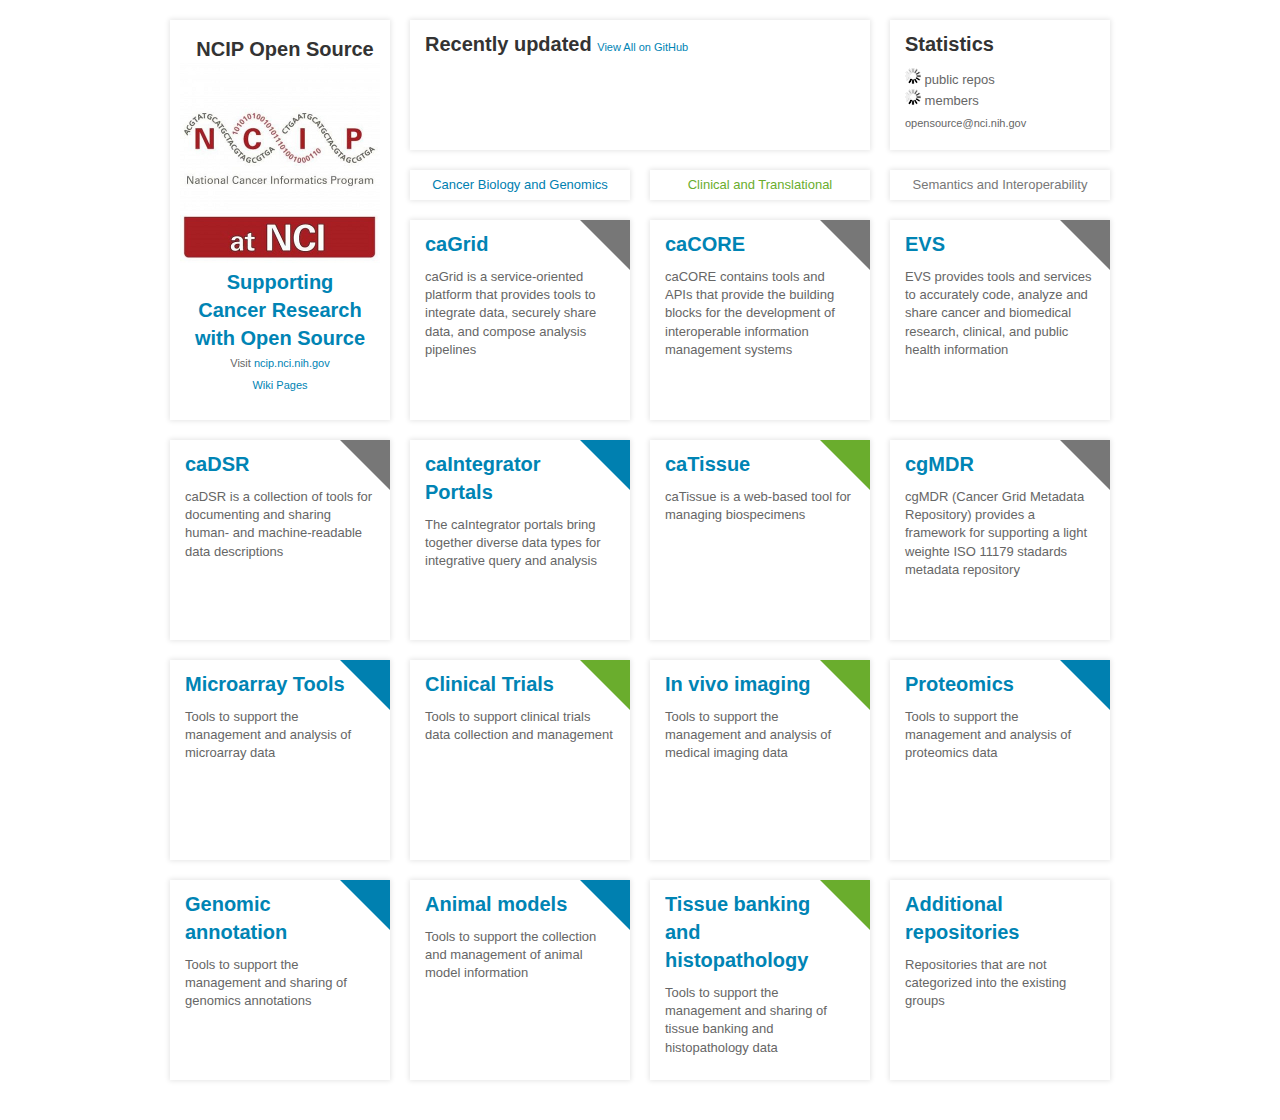
==== index.html @ 36c75fdd "Updated the logic of the groups page." ====
<!DOCTYPE html>

<html>
  <head>
    <title>NCIP Open Source</title>
    <link rel="stylesheet" type="text/css" href="css/reset.css">
    <link rel="stylesheet" type="text/css" href="css/grid.css">
    <link rel="stylesheet" type="text/css" href="css/style.css">

    <!-- Loading list of repos and groups from JSON files -->
    <script type="text/javascript" src="ncip-group.json"></script>
    <script type="text/javascript" src="ncip-repo.json"></script>
    <script type="text/javascript" src="assets/jquery-1.7.1.min.js"></script>
    <script type="text/javascript" src="assets/strftime.js"></script>
    <script type="text/javascript" src="assets/ncipnamespace.js"></script>
    <script type="text/javascript">
    (function ($, undefined) {

      var homePageURL = "http://localhost:8000/"; // http://ncip.github.io/

      var NCIPGlobal = window.NCIPGlobal;

      function addRecentlyUpdatedRepo(repo) {
        var $item = $("<li>");

        var $name = $("<a>").attr("href", repo.html_url).text(repo.name);
        $item.append($("<span>").addClass("name").append($name));

        var $time = $("<a>").attr("href", repo.html_url + "/commits").text(strftime("%h %e, %Y", repo.pushed_at));
        $item.append($("<span>").addClass("time").append($time));

        $item.append('<span class="bullet">&sdot;</span>');

        var $watchers = $("<a>").attr("href", repo.html_url + "/watchers").text(repo.watchers + " stargazers");
        $item.append($("<span>").addClass("watchers").append($watchers));

        $item.append('<span class="bullet">&sdot;</span>');

        var $forks = $("<a>").attr("href", repo.html_url + "/network").text(repo.forks + " forks");
        $item.append($("<span>").addClass("forks").append($forks));

        $item.appendTo("#recently-updated-repos");
      }

      function addGroupRepresentation(group) {
        var $item = $("<li>").addClass("repo grid-1 " + group.category);
        var $link = $("<a>").attr("href", "group.html?name=" + group.name).appendTo($item);
        $link.append($("<h2>").text(group.name));
        $link.append($("<p>").text(group.description));
        $item.appendTo("#repos");
      }

      function addRecentlyUpdatedRepos(repos, page) {

        repos = repos || [];
        page = page || 1;

        var uri = "https://api.github.com/orgs/ncip/repos?"
                + "&per_page=100"
                + "&page="+page;

        NCIPGlobal.getJSONIfModified(uri, function (result) {

          if ( result.status === 403 ) { // Refused
            repos = NCIPGlobal.getCachedRepositories();
            processRepositories(repos);
            }

          if ( result.status === 304 ) { // Not Modified
            repos = NCIPGlobal.getCachedRepositories();
            processRepositories(repos);
            }

          if ( result.status === 200 ) { // OK Status

            if (result.data && result.data.length > 0) {
              repos = repos.concat(result.data);
              addRecentlyUpdatedRepos(repos, page + 1);
              if (page === 1) {
                storeLastChangeDateInCache(result);
                }
              }
            else {
              NCIPGlobal.repos = JSON.stringify(repos);
              window.localStorage.setItem('NCIPrepos',NCIPGlobal.repos);
              processRepositories(repos);
              }
          }

        });
      }
      addRecentlyUpdatedRepos();

      function storeLastChangeDateInCache(result) {
        if (window.localStorage) {

          NCIPGlobal.namespace('cache.date');

          if (window.localStorage.getItem('NCIPDate') === "undefined" || window.localStorage.getItem('NCIPDate') === null) {
            NCIPGlobal.cache.date = result.lastModified;
            window.localStorage.setItem('NCIPDate',NCIPGlobal.cache.date);
            }
          else {
            NCIPGlobal.cache.date = window.localStorage.getItem('NCIPDate');
            }
          }
        }

      function processRepositories(repos) {

          $(function () {

            $("#num-repos").text(repos.length);

            // Convert pushed_at to Date.
            $.each(repos, function (i, repo) {
              repo.pushed_at = new Date(repo.pushed_at);
            });

            // Sort by most-recently pushed to.
            repos.sort(function (a, b) {
              if (a.pushed_at < b.pushed_at) return 1;
              if (b.pushed_at < a.pushed_at) return -1;
              return 0;
            });

            $.each(repos.slice(0, 3), function (i, repo) {
              addRecentlyUpdatedRepo(repo);
            });

          });

        }

      function addGroups(repoGroups) {
        var repoGroups = ncip_groups;

        $(function () {
          $.each(repoGroups, function (i, group) {
            addGroupRepresentation(group);
          });
        });

      }
      addGroups();

      $.getJSON("https://api.github.com/orgs/ncip/members?callback=?", function (result) {
        var members = result.data;

        $(function () {
          $("#num-members").text(members.length);
        });
      });

    })(jQuery);
    </script>
  </head>
  <body>
    <div id="wrapper" class="grid clearfix">
      <div id="main" class="grid-1">
        <div id="logo"><h1>NCIP Open Source</h1></div>
        <a href="http://ncip.github.io/">
          <img src="images/logo.png" alt="NCIP Logo" height="200" width="200">
        </a>
        <h2>Supporting</h2>
        <h2>Cancer Research</h2>
        <h2>with Open Source</h2>
        <p>Visit <a href="http://ncip.nci.nih.gov/">ncip.nci.nih.gov</a></p>
        <p><a href="https://github.com/NCIP/ncip.github.com/wiki/_pages">Wiki Pages</a></p>
      </div>

      <div class="grid grid-3">
        <div id="recently-updated" class="grid-2 omega header">
          <h1>Recently updated <a href="https://github.com/ncip/repositories">View All on GitHub</a></h1>
          <ol id="recently-updated-repos"></ol>
        </div>

        <div id="statistics" class="grid-1 alpha header">
          <h1>Statistics</h1>
          <p>
            <a href="https://github.com/ncip/repositories"><span id="num-repos"><img src="images/spinner.gif" /></span> public repos</a>
            <br>
            <a href="https://github.com/ncip?tab=members"><span id="num-members"><img src="images/spinner.gif" /></span> members</a>
          </p>
          <p class="email"><a href="mailto:opensource@nci.nih.gov">opensource@nci.nih.gov</a></p>
        </div>
      </div>

      <div class="grid grid-3">
        <div id="category" class="grid-1 iota iotaleft categoryheader biology">
          <h4>Cancer Biology and Genomics</h4>
        </div>
        <div id="category" class="grid-1 iota iotacenter categoryheader translational">
          <h4>Clinical and Translational</h4>
        </div>
        <div id="category" class="grid-1 iota iotaright categoryheader semantics">
          <h4>Semantics and Interoperability</h4>
        </div>
      </div>

      <ol id="repos"></ol>
    </div>
  </body>
</html>
---- css/grid.css ----
.grid-1, .grid-2, .grid-3, .grid-4 {
  display:inline;
  float: left;
  position: relative;
  margin-left: 10px;
  margin-right: 10px;
}

/* Grid >> Children (Alpha ~ First, Omega ~ Last) */

.alpha {
  margin-left: 10;
  margin-right: 0;
}

.omega {
  margin-left: 0;
  margin-right: 10;
}

.iota {
  text-align: center;
  margin-right: 10;
  height: 100px;
}

.iotaleft {
  margin-right: 10;
  margin-left: 0;
}

.iotacenter {
  margin-right: 10;
  margin-left: 20;
}

.iotaright {
  margin-right: 0;
  margin-left: 10;
}

/* Grid >> 4 Columns */

.grid .grid-1 {
  width: 220px;
}

.grid .grid-2 {
  width: 460px;
}

.grid .grid-3 {
  width: 700px;
}

.grid .grid-4 {
  width: 940px;
}

/* http://nicolasgallagher.com/micro-clearfix-hack/ */

.clearfix {
  *zoom: 1;
}

.clearfix:before,
.clearfix:after {
  content: "";
  display: table;
}

.clearfix:after {
  clear: both;
}
---- css/style.css ----
html {
  background: url("bg.png") repeat;
}

body {
  font: 13px "Helvetica Neue", Helvetica, Arial, sans-serif;
  line-height: 1.4;
  color: #666;
  min-width: 960px;
}

h1 {
  font-weight: bold;
  font-size: 20px;
  color: #333;
}

h2 {
  font-weight: bold;
  font-size: 20px;
  color: #0084b4;
}

a:link, a:visited {
  color: #0084b4;
  text-decoration: none;
}

a:hover {
  text-decoration: underline;
}

#wrapper {
  position: relative;
  width: 960px;
  margin: 0 auto;
  padding: 20px 0;
}

#main {
  height: 400px;
  text-align: center;
}

#main, div.header, li.repo {
  background: white;
  background: rgba(255, 255, 255, 0.7);
  -moz-box-shadow:    0px 0px 5px 1px rgba(0, 0, 0, 0.1);
  -webkit-box-shadow: 0px 0px 5px 1px rgba(0, 0, 0, 0.1);
  box-shadow:         0px 0px 5px 1px rgba(0, 0, 0, 0.1);
  margin-bottom: 20px;
}

#main h1 {
  margin: 30px 0;
}

#main h1, #main p {
  margin-left: 15px;
  margin-right: 15px;
}

#main p {
  font-size: 11px;
  line-height: 2;
}

#category2, div.categoryheader, li.repo {
  background: white;
  background: rgba(255, 255, 255, 0.7);
  -moz-box-shadow:    0px 0px 5px 1px rgba(0, 0, 0, 0.1);
  -webkit-box-shadow: 0px 0px 5px 1px rgba(0, 0, 0, 0.1);
  box-shadow:         0px 0px 5px 1px rgba(0, 0, 0, 0.1);
  margin-bottom: 20px;
}

#category, div.categoryheader, li.repo {
  background: white;
  margin-bottom: 20px;
}


#logo {
  width: 200px;
  height: 20;
  margin: 15px 0 0 15px;
}

#logo h1 {
  margin: 0;
}

div.header {
  height: 130px;
}

div.categoryheader {
  height: 30px;
}

div.categoryheader h4 {
  height: 30px;
  line-height : 30px;
}

div.header h1, div.header p {
  margin: 10px 15px 0;
}

div.header h1 {
  margin-bottom: 10px;
}

#num-repos, #num-members {
  font-size: 14px;
  font-weight: bold;
  color: #0084b4;
  line-height: 15px;
}

#statistics a:link, #statistics a:visited {
  color: inherit;
}

#statistics p.email {
  margin-top: 6px;
  font-size: 11px;
}

#recently-updated h1 a {
  font-weight: normal;
  font-size: 11px;
}

#recently-updated-repos {
  margin-left: 15px;
}

#recently-updated-repos li {
  line-height: 1.5;
}

#recently-updated-repos li span {
  display: inline-block;
  padding: 0 1px;
}

#recently-updated-repos li span {
  font-size: 11px;
}

#recently-updated-repos li span.name {
  padding: 0 6px 0 0;
  font-size: 13px;
}

#recently-updated-repos li span.time a,
#recently-updated-repos li span.watchers a,
#recently-updated-repos li span.forks a {
  color: #999;
}

li.repo {
  height: 200px;
}

li.repo > a {
  display: block;
  width: 100%;
  height: 100%;
  overflow: hidden;
  text-decoration: none;
  color: inherit;
}

li.repo a:hover {
  background: #efefef;
  background: rgba(0, 0, 0, 0.05);
}

li.repo h2, li.repo h3, li.repo p {
  margin: 10px 15px;
}

li.repo h2 {
  margin-bottom: 2px;
  max-width: 160px;
  overflow: hidden;
}

li.repo h3 {
  font-size: 11px;
  margin-top: 2px;
  margin-bottom: 15px;
  color: #999;
}

.repo:after {
  content: '';
  position: absolute;
  right: 0;
  top: 0;
  width: 0;
  height: 0;
  border-bottom: 50px solid transparent;
  border-left: 50px solid transparent;
  border-right: 50px solid #0080b0;
  pointer-events: none;
}

.repo:after {
  border-right-color: #ffffff;
}

.repo.biology:after {
  border-right-color: #0080b0;
}

.repo.translational:after {
  border-right-color: #6aad2d;
}

.repo.semantics:after {
  border-right-color: #777777;
}

div.categoryheader.biology {
  background: #0080b0;
  color: #0080b0;
}

div.categoryheader.translational {
  background: #6aad2d;
  color: #6aad2d;
}

div.categoryheader.semantics {
  background: #777777;
  color: #777777;
}

@keyframes small-swing { 0% { margin-top: 0px } 50% { margin-top: -10px } 100% { margin-top: 0px } }
@-moz-keyframes small-swing { 0% { margin-top: 0px } 50% { margin-top: -10px } 100% { margin-top: 0px } }
@-webkit-keyframes small-swing { 0% { margin-top: 0px } 50% { margin-top: -10px } 100% { margin-top: 0px } }
@-ms-keyframes small-swing { 0% { margin-top: 0px } 50% { margin-top: -10px } 100% { margin-top: 0px } }

@keyframes medium-swing { 0% { margin-top: 0px } 50% { margin-top: -20px } 100% { margin-top: 0px } }
@-moz-keyframes medium-swing { 0% { margin-top: 0px } 50% { margin-top: -20px } 100% { margin-top: 0px } }
@-webkit-keyframes medium-swing { 0% { margin-top: 0px } 50% { margin-top: -20px } 100% { margin-top: 0px } }
@-ms-keyframes medium-swing { 0% { margin-top: 0px } 50% { margin-top: -20px } 100% { margin-top: 0px } }

@keyframes large-swing { 0% { margin-top: 0px } 50% { margin-top: -40px } 100% { margin-top: 0px } }
@-moz-keyframes large-swing { 0% { margin-top: 0px } 50% { margin-top: -40px } 100% { margin-top: 0px } }
@-webkit-keyframes large-swing { 0% { margin-top: 0px } 50% { margin-top: -40px } 100% { margin-top: 0px } }
@-ms-keyframes large-swing { 0% { margin-top: 0px } 50% { margin-top: -40px } 100% { margin-top: 0px } }
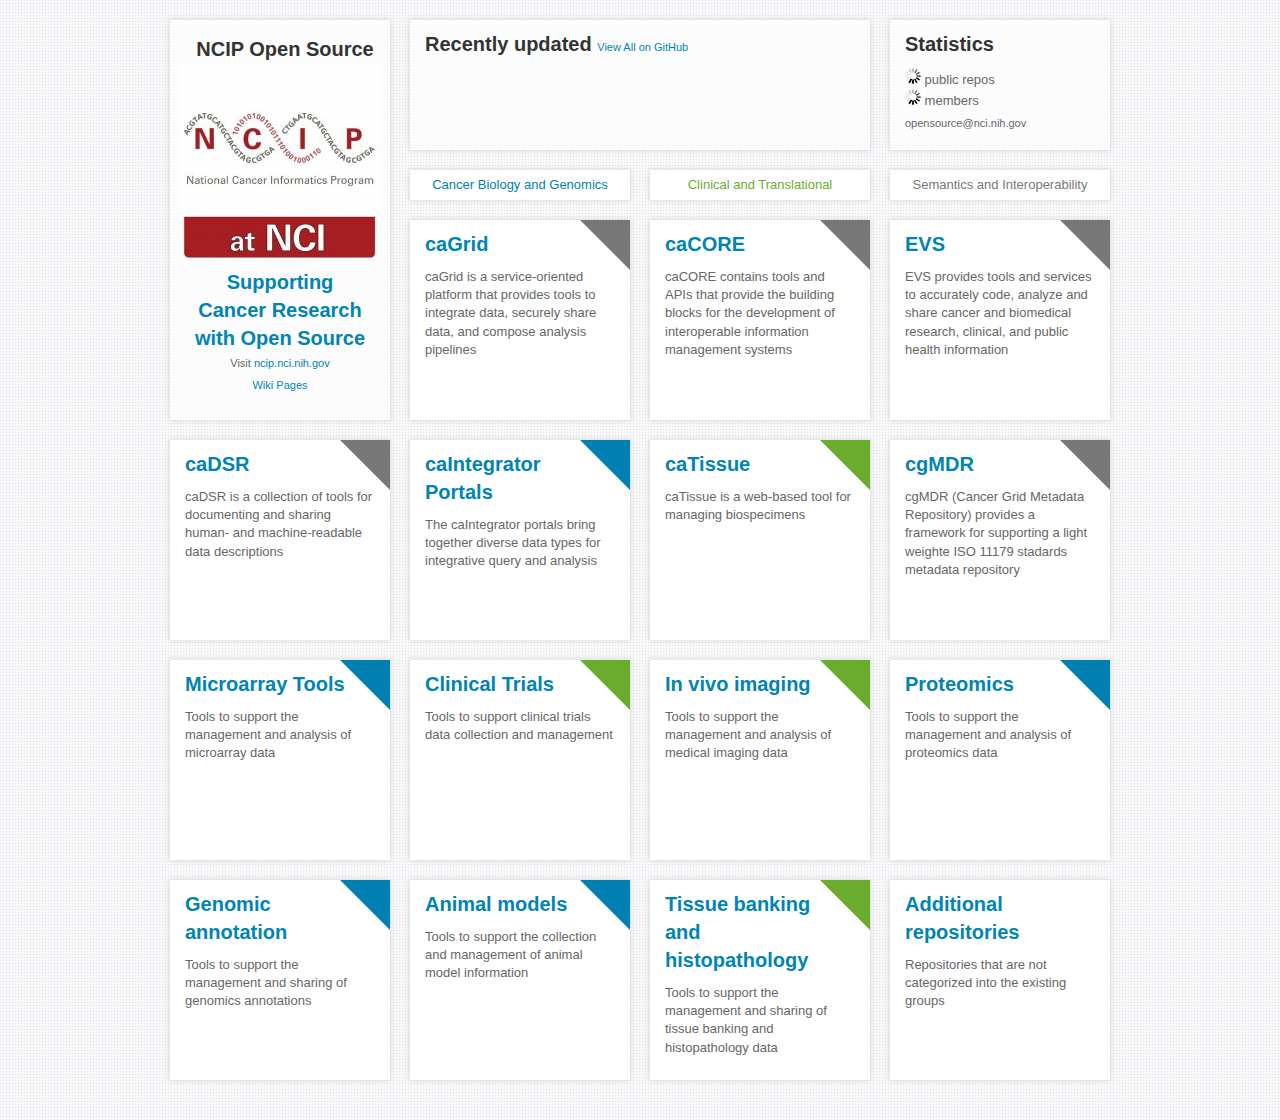
==== commit d2393405: "Merge 7da6d60914ce2ea91975232e8e79b532a03071d7 into ed0a2bfe1ff13943813549f44c03ea1f0cf5b964" ====
--- a/index.html
+++ b/index.html
@@ -20,6 +20,11 @@
 
       var NCIPGlobal = window.NCIPGlobal;
 
+      NCIPGlobal.namespace('cache.repos');
+      NCIPGlobal.namespace('cache.reposDate');
+      NCIPGlobal.namespace('cache.members');
+      NCIPGlobal.namespace('cache.membersDate');
+
       function addRecentlyUpdatedRepo(repo) {
         var $item = $("<li>");
 
@@ -59,7 +64,14 @@
                 + "&per_page=100"
                 + "&page="+page;
 
-        NCIPGlobal.getJSONIfModified(uri, function (result) {
+        var since = null;
+
+        if (window.localStorage) {
+          NCIPGlobal.cache.reposDate = window.localStorage.getItem('NCIPDate');
+          since = NCIPGlobal.cache.reposDate;
+          }
+
+        NCIPGlobal.getJSONIfModified(uri,since, function (result) {
 
           if ( result.status === 403 ) { // Refused
             repos = NCIPGlobal.getCachedRepositories();
@@ -77,12 +89,12 @@
               repos = repos.concat(result.data);
               addRecentlyUpdatedRepos(repos, page + 1);
               if (page === 1) {
-                storeLastChangeDateInCache(result);
+                storeLastReposChangeDateInCache(result);
                 }
               }
             else {
-              NCIPGlobal.repos = JSON.stringify(repos);
-              window.localStorage.setItem('NCIPrepos',NCIPGlobal.repos);
+              NCIPGlobal.cache.repos = JSON.stringify(repos);
+              window.localStorage.setItem('NCIPrepos',NCIPGlobal.cache.repos);
               processRepositories(repos);
               }
           }
@@ -91,20 +103,32 @@
       }
       addRecentlyUpdatedRepos();
 
-      function storeLastChangeDateInCache(result) {
+      function storeLastReposChangeDateInCache(result) {
         if (window.localStorage) {
 
-          NCIPGlobal.namespace('cache.date');
-
           if (window.localStorage.getItem('NCIPDate') === "undefined" || window.localStorage.getItem('NCIPDate') === null) {
-            NCIPGlobal.cache.date = result.lastModified;
-            window.localStorage.setItem('NCIPDate',NCIPGlobal.cache.date);
+            NCIPGlobal.cache.reposDate = result.lastModified;
+            window.localStorage.setItem('NCIPDate',NCIPGlobal.cache.reposDate);
             }
           else {
-            NCIPGlobal.cache.date = window.localStorage.getItem('NCIPDate');
-            }
-          }
-        }
+            NCIPGlobal.cache.reposDate = window.localStorage.getItem('NCIPDate');
+            }
+          }
+        }
+
+      function storeLastMembersChangeDateInCache(result) {
+        if (window.localStorage) {
+
+          if (window.localStorage.getItem('NCIPDate2') === "undefined" || window.localStorage.getItem('NCIPDate2') === null) {
+            NCIPGlobal.cache.membersDate = result.lastModified;
+            window.localStorage.setItem('NCIPDate2',NCIPGlobal.cache.membersDate);
+            }
+          else {
+            NCIPGlobal.cache.membersDate = window.localStorage.getItem('NCIPDate2');
+            }
+          }
+        }
+
 
       function processRepositories(repos) {
 
@@ -144,13 +168,40 @@
       }
       addGroups();
 
-      $.getJSON("https://api.github.com/orgs/ncip/members?callback=?", function (result) {
-        var members = result.data;
-
-        $(function () {
-          $("#num-members").text(members.length);
-        });
+      var since = null;
+
+      if (window.localStorage) {
+        NCIPGlobal.cache.membersDate = window.localStorage.getItem('NCIPDate2');
+        since = NCIPGlobal.cache.membersDate;
+        }
+
+      NCIPGlobal.getJSONIfModified("https://api.github.com/orgs/ncip/members", since, function (result) {
+
+        if ( result.status === 403 ) { // Refused
+          var members = NCIPGlobal.getCachedMembers();
+          processMembers(members);
+          }
+
+        if ( result.status === 304 ) { // Not Modified
+          var members = NCIPGlobal.getCachedMembers();
+          processMembers(members);
+          }
+
+        if ( result.status === 200 ) { // OK Status
+          var members = result.data;
+          NCIPGlobal.cache.members = JSON.stringify(members);
+          window.localStorage.setItem('NCIPmembers',NCIPGlobal.cache.members);
+          processMembers(members);
+          storeLastMembersChangeDateInCache(result);
+        }
+
       });
+
+      function processMembers(members) {
+          $(function () {
+            $("#num-members").text(members.length);
+          });
+        }
 
     })(jQuery);
     </script>
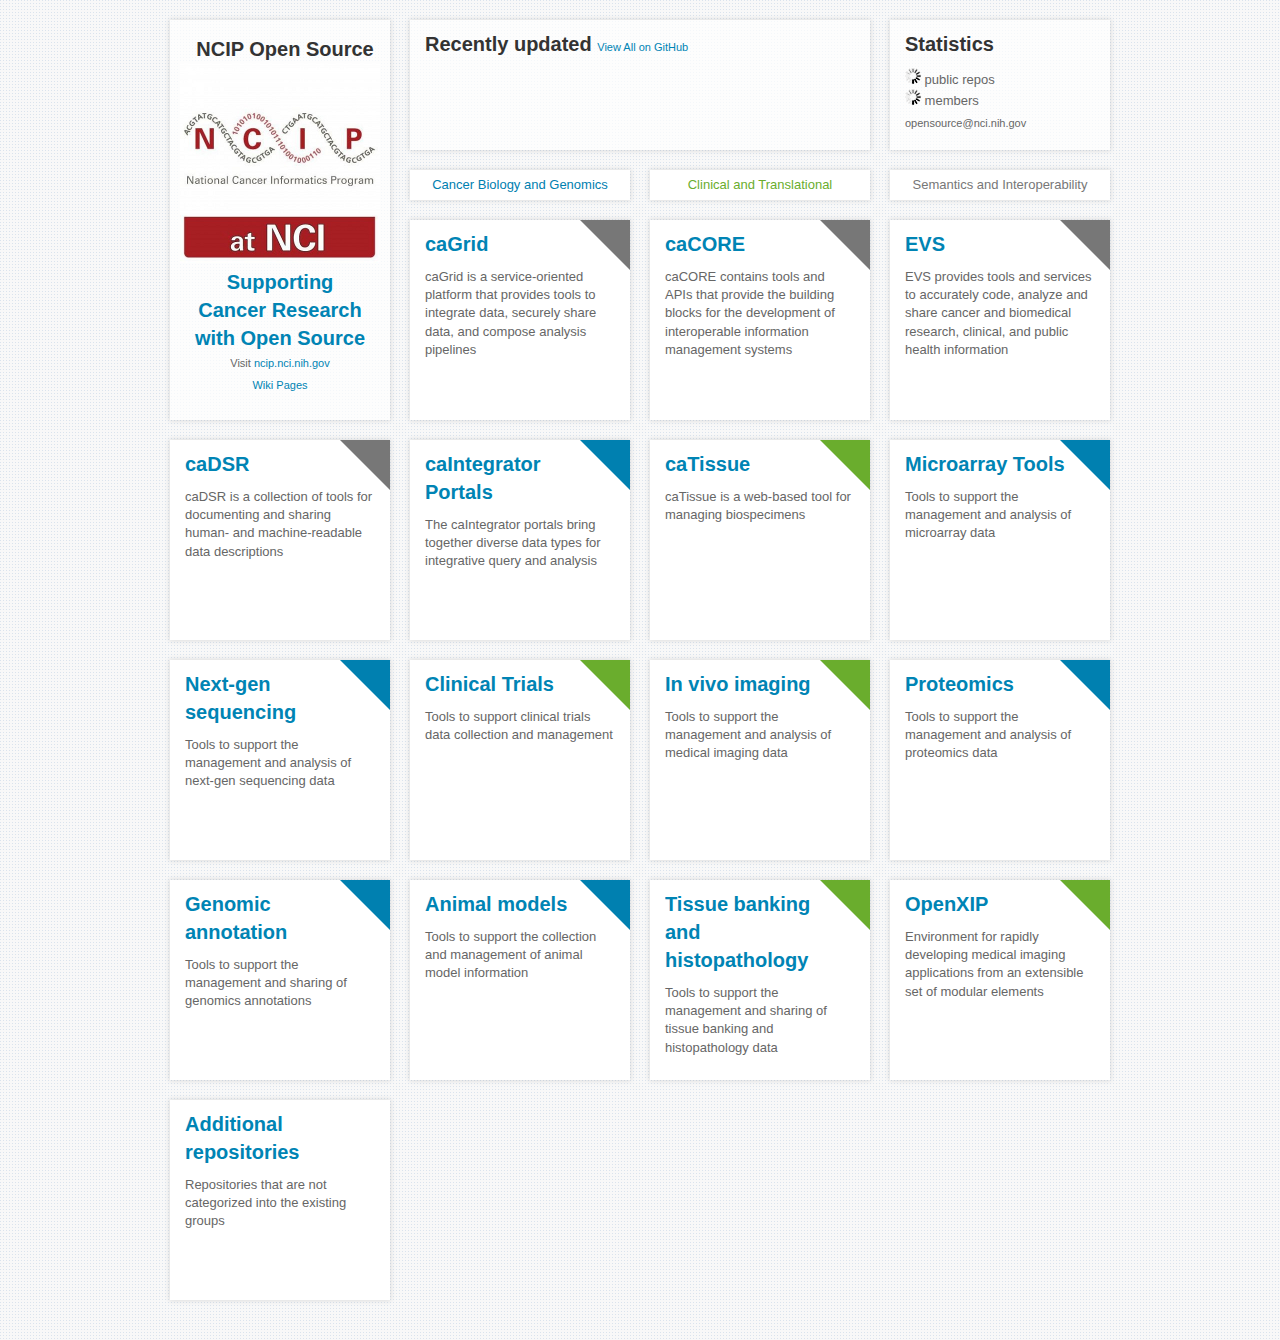
==== commit 85597077: "Merge b89eb3519f5fbdf003ce4f7b4c0a6c776736bd5c into ec1f6f7264ff0cd8c8d7725fb4e5e5fcf53f09cd" ====
--- a/index.html
+++ b/index.html
@@ -13,148 +13,36 @@
     <script type="text/javascript" src="assets/jquery-1.7.1.min.js"></script>
     <script type="text/javascript" src="assets/strftime.js"></script>
     <script type="text/javascript" src="assets/ncipnamespace.js"></script>
+
+    <script>
+      var browserIsIELessThan10 = false;
+      if ($.browser.msie && parseInt($.browser.version, 10) < 10){
+        browserIsIELessThan10 = true;
+        }
+    </script>
+
     <script type="text/javascript">
     (function ($, undefined) {
 
-      var homePageURL = "http://localhost:8000/"; // http://ncip.github.io/
-
       var NCIPGlobal = window.NCIPGlobal;
 
-      NCIPGlobal.namespace('cache.repos');
-      NCIPGlobal.namespace('cache.reposDate');
-      NCIPGlobal.namespace('cache.members');
-      NCIPGlobal.namespace('cache.membersDate');
-
-      function addRecentlyUpdatedRepo(repo) {
-        var $item = $("<li>");
-
-        var $name = $("<a>").attr("href", repo.html_url).text(repo.name);
-        $item.append($("<span>").addClass("name").append($name));
-
-        var $time = $("<a>").attr("href", repo.html_url + "/commits").text(strftime("%h %e, %Y", repo.pushed_at));
-        $item.append($("<span>").addClass("time").append($time));
-
-        $item.append('<span class="bullet">&sdot;</span>');
-
-        var $watchers = $("<a>").attr("href", repo.html_url + "/watchers").text(repo.watchers + " stargazers");
-        $item.append($("<span>").addClass("watchers").append($watchers));
-
-        $item.append('<span class="bullet">&sdot;</span>');
-
-        var $forks = $("<a>").attr("href", repo.html_url + "/network").text(repo.forks + " forks");
-        $item.append($("<span>").addClass("forks").append($forks));
-
-        $item.appendTo("#recently-updated-repos");
+      function addGroupRepresentation(group) {
+        if (group) {
+          var $item = $("<li>").addClass("repo grid-1 " + group.category);
+          var $link = $("<a>").attr("href", "group.html?name=" + group.name).appendTo($item);
+          $link.append($("<h2>").text(group.name));
+          $link.append($("<p>").text(group.description));
+          $item.appendTo("#repos");
+          }
       }
 
-      function addGroupRepresentation(group) {
-        var $item = $("<li>").addClass("repo grid-1 " + group.category);
-        var $link = $("<a>").attr("href", "group.html?name=" + group.name).appendTo($item);
-        $link.append($("<h2>").text(group.name));
-        $link.append($("<p>").text(group.description));
-        $item.appendTo("#repos");
-      }
-
-      function addRecentlyUpdatedRepos(repos, page) {
-
-        repos = repos || [];
-        page = page || 1;
-
-        var uri = "https://api.github.com/orgs/ncip/repos?"
-                + "&per_page=100"
-                + "&page="+page;
-
-        var since = null;
-
-        if (window.localStorage) {
-          NCIPGlobal.cache.reposDate = window.localStorage.getItem('NCIPDate');
-          since = NCIPGlobal.cache.reposDate;
-          }
-
-        NCIPGlobal.getJSONIfModified(uri,since, function (result) {
-
-          if ( result.status === 403 ) { // Refused
-            repos = NCIPGlobal.getCachedRepositories();
-            processRepositories(repos);
+      function processMembers(members) {
+          $(function () {
+            if (members) {
+              $("#num-members").text(members.length);
             }
-
-          if ( result.status === 304 ) { // Not Modified
-            repos = NCIPGlobal.getCachedRepositories();
-            processRepositories(repos);
-            }
-
-          if ( result.status === 200 ) { // OK Status
-
-            if (result.data && result.data.length > 0) {
-              repos = repos.concat(result.data);
-              addRecentlyUpdatedRepos(repos, page + 1);
-              if (page === 1) {
-                storeLastReposChangeDateInCache(result);
-                }
-              }
-            else {
-              NCIPGlobal.cache.repos = JSON.stringify(repos);
-              window.localStorage.setItem('NCIPrepos',NCIPGlobal.cache.repos);
-              processRepositories(repos);
-              }
-          }
-
-        });
-      }
-      addRecentlyUpdatedRepos();
-
-      function storeLastReposChangeDateInCache(result) {
-        if (window.localStorage) {
-
-          if (window.localStorage.getItem('NCIPDate') === "undefined" || window.localStorage.getItem('NCIPDate') === null) {
-            NCIPGlobal.cache.reposDate = result.lastModified;
-            window.localStorage.setItem('NCIPDate',NCIPGlobal.cache.reposDate);
-            }
-          else {
-            NCIPGlobal.cache.reposDate = window.localStorage.getItem('NCIPDate');
-            }
-          }
-        }
-
-      function storeLastMembersChangeDateInCache(result) {
-        if (window.localStorage) {
-
-          if (window.localStorage.getItem('NCIPDate2') === "undefined" || window.localStorage.getItem('NCIPDate2') === null) {
-            NCIPGlobal.cache.membersDate = result.lastModified;
-            window.localStorage.setItem('NCIPDate2',NCIPGlobal.cache.membersDate);
-            }
-          else {
-            NCIPGlobal.cache.membersDate = window.localStorage.getItem('NCIPDate2');
-            }
-          }
-        }
-
-
-      function processRepositories(repos) {
-
-          $(function () {
-
-            $("#num-repos").text(repos.length);
-
-            // Convert pushed_at to Date.
-            $.each(repos, function (i, repo) {
-              repo.pushed_at = new Date(repo.pushed_at);
-            });
-
-            // Sort by most-recently pushed to.
-            repos.sort(function (a, b) {
-              if (a.pushed_at < b.pushed_at) return 1;
-              if (b.pushed_at < a.pushed_at) return -1;
-              return 0;
-            });
-
-            $.each(repos.slice(0, 3), function (i, repo) {
-              addRecentlyUpdatedRepo(repo);
-            });
-
           });
-
-        }
+        };
 
       function addGroups(repoGroups) {
         var repoGroups = ncip_groups;
@@ -168,40 +56,21 @@
       }
       addGroups();
 
-      var since = null;
 
-      if (window.localStorage) {
-        NCIPGlobal.cache.membersDate = window.localStorage.getItem('NCIPDate2');
-        since = NCIPGlobal.cache.membersDate;
+      NCIPGlobal.processReposCallback = NCIPGlobal.addRecentlyUpdatedRepos;
+      NCIPGlobal.processMembersCallback = processMembers;
+
+      NCIPGlobal.initializeCache();
+      NCIPGlobal.findAllOrgsFromReposCatalog(ncip_repos);
+
+      if ( browserIsIELessThan10 ) {
+        NCIPGlobal.getReposFromOneOrg   = NCIPGlobal.getReposFromOneOrgWithoutCORS;
+        NCIPGlobal.getMembersFromOneOrg = NCIPGlobal.getMembersFromOneOrgWithoutCORS;
         }
 
-      NCIPGlobal.getJSONIfModified("https://api.github.com/orgs/ncip/members", since, function (result) {
-
-        if ( result.status === 403 ) { // Refused
-          var members = NCIPGlobal.getCachedMembers();
-          processMembers(members);
-          }
-
-        if ( result.status === 304 ) { // Not Modified
-          var members = NCIPGlobal.getCachedMembers();
-          processMembers(members);
-          }
-
-        if ( result.status === 200 ) { // OK Status
-          var members = result.data;
-          NCIPGlobal.cache.members = JSON.stringify(members);
-          window.localStorage.setItem('NCIPmembers',NCIPGlobal.cache.members);
-          processMembers(members);
-          storeLastMembersChangeDateInCache(result);
-        }
-
-      });
-
-      function processMembers(members) {
-          $(function () {
-            $("#num-members").text(members.length);
-          });
-        }
+      NCIPGlobal.getJSONIfModified = NCIPGlobal.getJSONIfModifiedWithCORS;
+      NCIPGlobal.getReposFromAllOrgs();
+      NCIPGlobal.getMembersFromAllOrgs();
 
     })(jQuery);
     </script>
